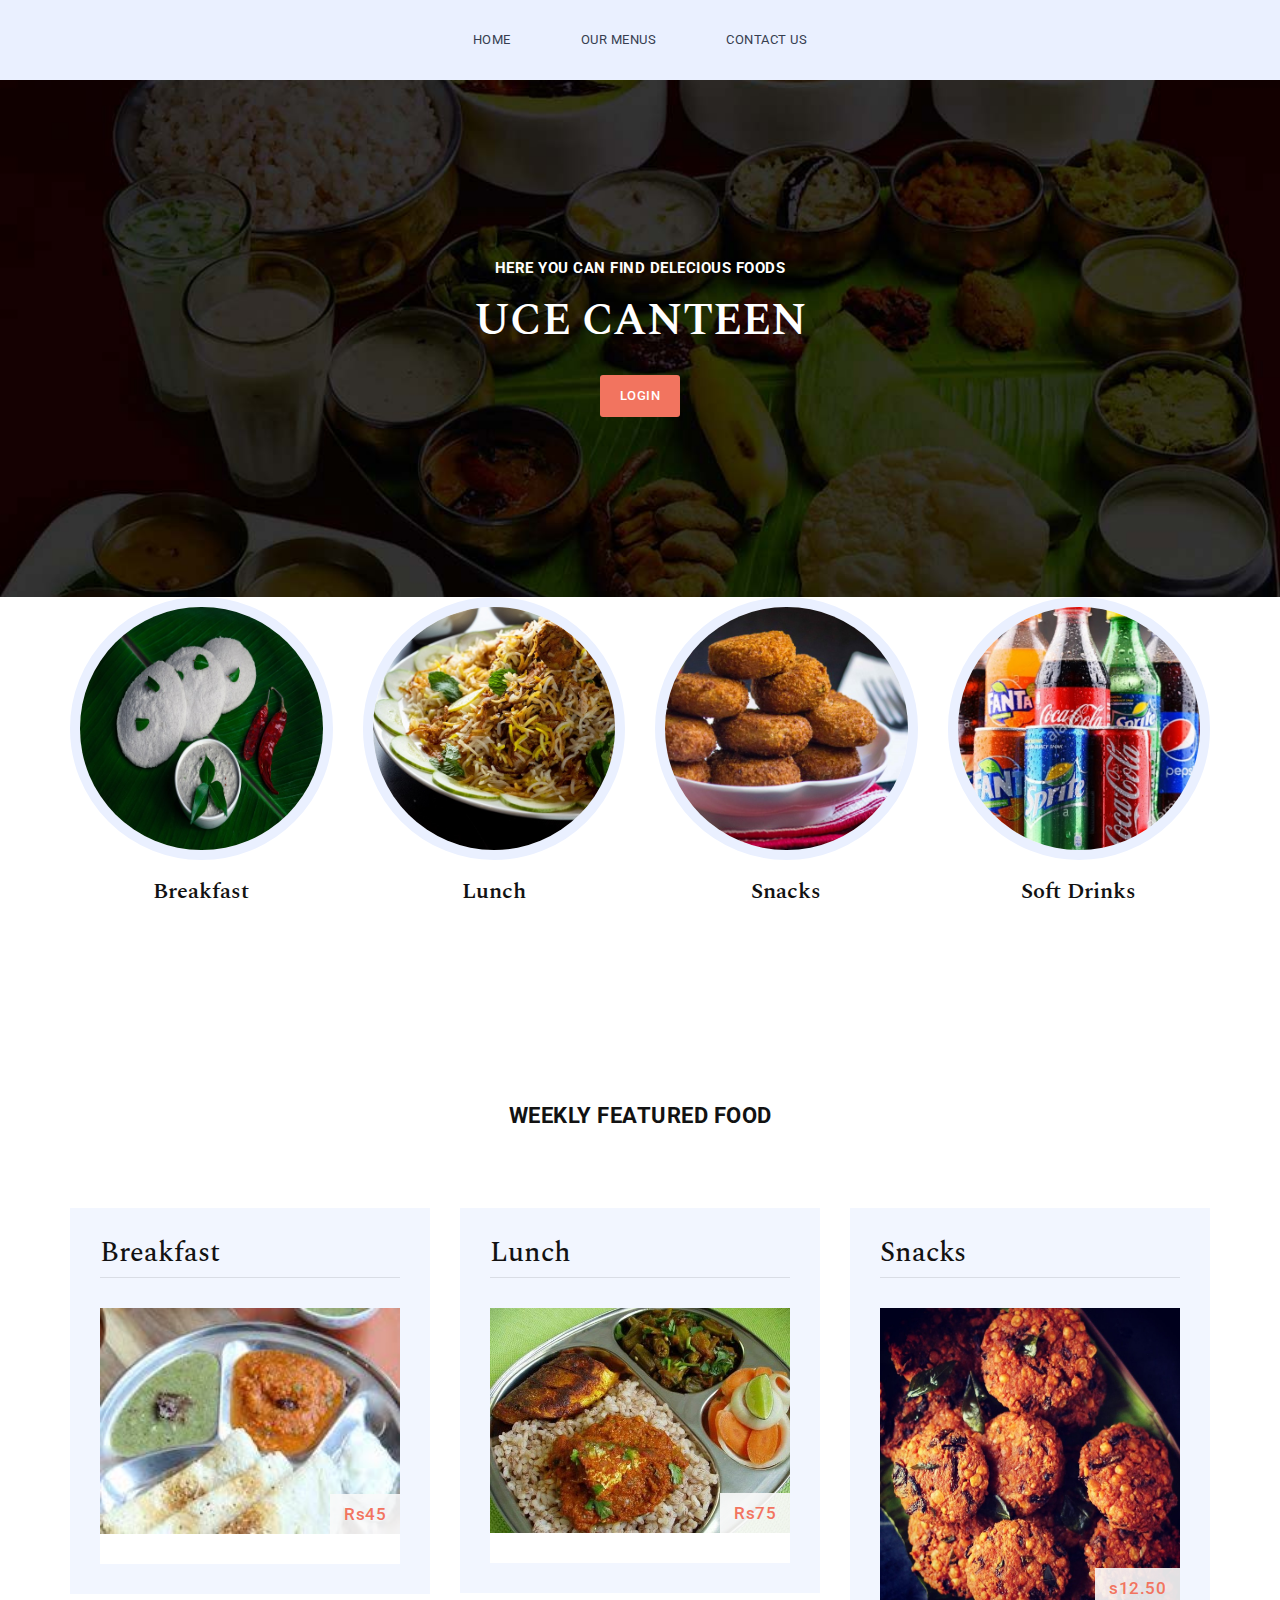
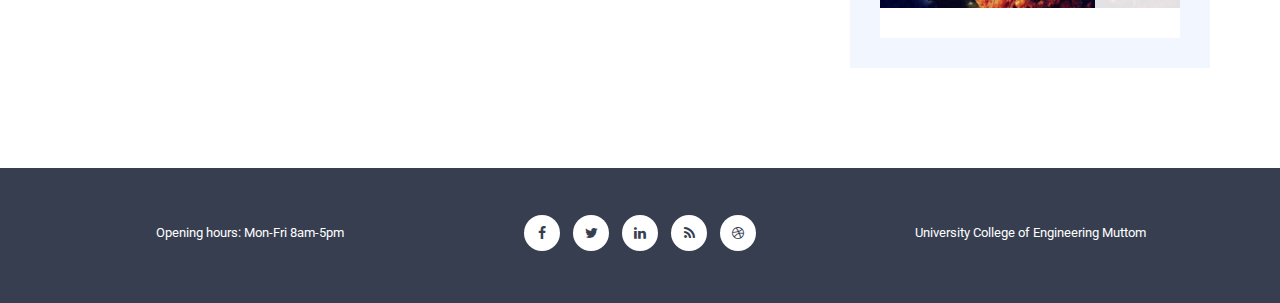
==== index.html @ fa3b7859 "INITIAL COMMIT" ====
<!DOCTYPE html>
<html>
    <head>
        <meta charset="utf-8">
        <meta http-equiv="X-UA-Compatible" content="IE=edge,chrome=1">
<!--
Codeuniq
-->
        <title>UCE Canteen</title>
        <meta name="description" content="">
        <meta name="viewport" content="width=device-width, initial-scale=1">
        <link rel="apple-touch-icon" href="apple-touch-icon.png">

        <link rel="stylesheet" href="css/bootstrap.min.css">
        <link rel="stylesheet" href="css/bootstrap-theme.min.css">
        <link rel="stylesheet" href="css/fontAwesome.css">
        <link rel="stylesheet" href="css/hero-slider.css">
        <link rel="stylesheet" href="css/owl-carousel.css">
        <link rel="stylesheet" href="css/templatemo-style.css">

        <link href="https://fonts.googleapis.com/css?family=Spectral:200,200i,300,300i,400,400i,500,500i,600,600i,700,700i,800,800i" rel="stylesheet">
        <link href="https://fonts.googleapis.com/css?family=Roboto:100,300,400,500,700,900" rel="stylesheet">

        <script src="js/vendor/modernizr-2.8.3-respond-1.4.2.min.js"></script>
    </head>

<body>
    <div class="header">
        <div class="container">
            <!--<a href="#" class="navbar-brand scroll-top">Victory</a>-->
            <nav class="navbar navbar-inverse" role="navigation">
                <div class="navbar-header">
                    <button type="button" id="nav-toggle" class="navbar-toggle" data-toggle="collapse" data-target="#main-nav">
                        <span class="sr-only">Toggle navigation</span>
                        <span class="icon-bar"></span>
                        <span class="icon-bar"></span>
                        <span class="icon-bar"></span>
                    </button>
                </div>
                <!--/.navbar-header-->
                <div id="main-nav" class="collapse navbar-collapse">
                    <ul class="nav navbar-nav">
                        <li><a href="index.html">Home</a></li>
                        <li><a href="menu.html">Our Menus</a></li>
                        <li><a href="contact.html">Contact Us</a></li>
                    </ul>
                </div>
                <!--/.navbar-collapse-->
            </nav>
            <!--/.navbar-->
        </div>
        <!--/.container-->
    </div>
    <!--/.header-->


    <section class="banner">
        <div class="container">
            <div class="row">
                <div class="col-md-6 col-md-offset-3">
                    <h4>Here you can find delecious foods</h4>
                    <h2>UCE Canteen</h2>
                    <div class="primary-button">
                        <a href="user"  >Login</a>
                    </div>
                </div>
            </div>
        </div>
    </section>

    <section class="services">
        <div class="container">
            <div class="row">
                <div class="col-md-3 col-sm-6 col-xs-12">
                    <div class="service-item">
                        <a href="menu.html">
                        <img src="img/breakfast_menu.jpg" alt="Breakfast">
                        <h4>Breakfast</h4>
                        </a>
                    </div>
                </div>
                <div class="col-md-3 col-sm-6 col-xs-12">
                    <div class="service-item">
                        <a href="menu.html">
                        <img src="img/lunch_menu.jpg" alt="Lunch">
                        <h4>Lunch</h4>
                        </a>
                    </div>
                </div>
                <div class="col-md-3 col-sm-6 col-xs-12">
                    <div class="service-item">
                        <a href="menu.html">
                        <img src="img/dinner_menu.jpg" alt="Dinner">
                        <h4>Snacks</h4>
                        </a>
                    </div>
                </div>
                <div class="col-md-3 col-sm-6 col-xs-12">
                    <div class="service-item">
                        <a href="menu.html">
                        <img src="img/cook_dessert.png" alt="Desserts">
                        <h4>Soft Drinks</h4>
                        </a>
                    </div>
                </div>
            </div>
        </div>
    </section>
    <section class="featured-food">
        <div class="container">
            <div class="row">
                <div class="heading">
                    <h2>Weekly Featured Food</h2>
                </div>
            </div>
            <div class="row">
                <div class="col-md-4">
                    <div class="food-item">
                        <h2>Breakfast</h2>
                        <img src="img/breakfast_item.jpg" alt="">
                        <div class="price">Rs45</div>
                        <div class="text-content">
                        </div>
                    </div>
                </div>
                <div class="col-md-4">
                    <div class="food-item">
                        <h2>Lunch</h2>
                        <img src="img/lunch_item.jpg" alt="">
                        <div class="price">Rs75</div>
                        <div class="text-content">
                        </div>
                    </div>
                </div>
                <div class="col-md-4">
                    <div class="food-item">
                        <h2>Snacks</h2>
                        <img src="img/dinner_item.jpg" alt="">
                        <div class="price">s12.50</div>
                        <div class="text-content">
                        </div>
                    </div>
                </div>
            </div>
        </div>
    </section>




    <footer>
        <div class="container">
            <div class="row">
                <div class="col-md-4">
                    <p>Opening hours: Mon-Fri 8am-5pm</p>
                </div>
                <div class="col-md-4">
                 <ul class="social-icons">
                        <li><a rel="nofollow" href="https://fb.com/ucet.official"><i class="fa fa-facebook"></i></a></li>
                        <li><a href="#"><i class="fa fa-twitter"></i></a></li>
                        <li><a href="#"><i class="fa fa-linkedin"></i></a></li>
                        <li><a href="#"><i class="fa fa-rss"></i></a></li>
                        <li><a href="#"><i class="fa fa-dribbble"></i></a></li>
                    </ul>
                </div>
                <div class="col-md-4">
                    <p>University College of Engineering Muttom</p>
                </div>
            </div>
        </div>
    </footer>

    <script src="https://ajax.googleapis.com/ajax/libs/jquery/1.11.2/jquery.min.js"></script>
    <script>window.jQuery || document.write('<script src="js/vendor/jquery-1.11.2.min.js"><\/script>')</script>

    <script src="js/vendor/bootstrap.min.js"></script>

    <script src="js/plugins.js"></script>
    <script src="js/main.js"></script>

    <script type="text/javascript">
    $(document).ready(function() {
        // navigation click actions 
        $('.scroll-link').on('click', function(event){
            event.preventDefault();
            var sectionID = $(this).attr("data-id");
            scrollToID('#' + sectionID, 750);
        });
        // scroll to top action
        $('.scroll-top').on('click', function(event) {
            event.preventDefault();
            $('html, body').animate({scrollTop:0}, 'slow');         
        });
        // mobile nav toggle
        $('#nav-toggle').on('click', function (event) {
            event.preventDefault();
            $('#main-nav').toggleClass("open");
        });
    });
    // scroll function
    function scrollToID(id, speed){
        var offSet = 0;
        var targetOffset = $(id).offset().top - offSet;
        var mainNav = $('#main-nav');
        $('html,body').animate({scrollTop:targetOffset}, speed);
        if (mainNav.hasClass("open")) {
            mainNav.css("height", "1px").removeClass("in").addClass("collapse");
            mainNav.removeClass("open");
        }
    }
    if (typeof console === "undefined") {
        console = {
            log: function() { }
        };
    }
    </script>
</body>
</html>
---- css/hero-slider.css ----
/* -------------------------------- 

Primary style

-------------------------------- */
*, *::after, *::before {
  -webkit-box-sizing: border-box;
  -moz-box-sizing: border-box;
  box-sizing: border-box;
}

html {
  font-size: 62.5%;
}

body {
  font-family: "Open Sans", sans-serif;
  color: #2c343b;
  background-color: #f2f2f2;
}

a {
  color: #d44457;
  text-decoration: none;
}

img {
  max-width: 100%;
}

/* -------------------------------- 

Main Components 

-------------------------------- */
.cd-header {
  position: absolute;
  z-index: 2;
  top: 0;
  left: 0;
  width: 100%;
  height: 50px;
  background-color: #21272c;
  -webkit-font-smoothing: antialiased;
  -moz-osx-font-smoothing: grayscale;
}
@media only screen and (min-width: 768px) {
  .cd-header {
    height: 70px;
    background-color: transparent;
  }
}

#cd-logo {
  float: left;
  margin: 13px 0 0 5%;
}
#cd-logo img {
  display: block;
}
@media only screen and (min-width: 768px) {
  #cd-logo {
    margin: 23px 0 0 5%;
  }
}

.cd-primary-nav {
  /* mobile first - navigation hidden by default, triggered by tap/click on navigation icon */
  float: right;
  margin-right: 5%;
  width: 44px;
  height: 100%;
}
.cd-primary-nav ul {
  position: absolute;
  top: 0;
  left: 0;
  width: 100%;
  -webkit-transform: translateY(-100%);
  -moz-transform: translateY(-100%);
  -ms-transform: translateY(-100%);
  -o-transform: translateY(-100%);
  transform: translateY(-100%);
}
.cd-primary-nav ul.is-visible {
  box-shadow: 0 3px 8px rgba(0, 0, 0, 0.2);
  -webkit-transform: translateY(50px);
  -moz-transform: translateY(50px);
  -ms-transform: translateY(50px);
  -o-transform: translateY(50px);
  transform: translateY(50px);
}
.cd-primary-nav a {
  display: block;
  height: 50px;
  line-height: 50px;
  padding-left: 5%;
  background: #21272c;
  border-top: 1px solid #333c44;
  color: #ffffff;
}
@media only screen and (min-width: 768px) {
  .cd-primary-nav {
    /* reset navigation values */
    width: auto;
    height: auto;
    background: none;
  }
  .cd-primary-nav ul {
    position: static;
    width: auto;
    -webkit-transform: translateY(0);
    -moz-transform: translateY(0);
    -ms-transform: translateY(0);
    -o-transform: translateY(0);
    transform: translateY(0);
    line-height: 70px;
  }
  .cd-primary-nav ul.is-visible {
    -webkit-transform: translateY(0);
    -moz-transform: translateY(0);
    -ms-transform: translateY(0);
    -o-transform: translateY(0);
    transform: translateY(0);
  }
  .cd-primary-nav li {
    display: inline-block;
    margin-left: 1em;
  }
  .cd-primary-nav a {
    display: inline-block;
    height: auto;
    font-weight: 600;
    line-height: normal;
    background: transparent;
    padding: .6em 1em;
    border-top: none;
  }
}

/* -------------------------------- 

Slider

-------------------------------- */
.cd-hero {
  position: relative;
  -webkit-font-smoothing: antialiased;
  -moz-osx-font-smoothing: grayscale;
}

.cd-hero-slider {
  position: relative;
  height: 360px;
  overflow: hidden;
}
.cd-hero-slider li {
  position: absolute;
  top: 0;
  left: 0;
  width: 100%;
  height: 100%;
  -webkit-transform: translateX(100%);
  -moz-transform: translateX(100%);
  -ms-transform: translateX(100%);
  -o-transform: translateX(100%);
  transform: translateX(100%);
}
.cd-hero-slider li.selected {
  /* this is the visible slide */
  position: relative;
  -webkit-transform: translateX(0);
  -moz-transform: translateX(0);
  -ms-transform: translateX(0);
  -o-transform: translateX(0);
  transform: translateX(0);
}
.cd-hero-slider li.move-left {
  /* slide hidden on the left */
  -webkit-transform: translateX(-100%);
  -moz-transform: translateX(-100%);
  -ms-transform: translateX(-100%);
  -o-transform: translateX(-100%);
  transform: translateX(-100%);
}
.cd-hero-slider li.is-moving, .cd-hero-slider li.selected {
  /* the is-moving class is assigned to the slide which is moving outside the viewport */
  -webkit-transition: -webkit-transform 0.5s;
  -moz-transition: -moz-transform 0.5s;
  transition: transform 0.5s;
}
@media only screen and (min-width: 768px) {
  .cd-hero-slider {
    height: 500px;
  }
}
@media only screen and (min-width: 1170px) {
  .cd-hero-slider {
    height: 680px;
  }
}

/* -------------------------------- 

Single slide style

-------------------------------- */
.cd-hero-slider li {
  background-position: center center;
  background-size: cover;
  background-repeat: no-repeat;
}
.cd-hero-slider li:first-of-type {
  background-image: url(../img/slide_01.jpg);
}
.cd-hero-slider li:nth-of-type(2) {
  background-image: url(../img/slide_02.jpg);
}
.cd-hero-slider li:nth-of-type(3) {
  background-image: url(../img/slide_03.jpg);
}
.cd-hero-slider .cd-full-width,
.cd-hero-slider .cd-half-width {
  position: absolute;
  width: 100%;
  height: 100%;
  z-index: 1;
  left: 0;
  top: 0;
  /* this padding is used to align the text */
  padding-top: 150px;
  text-align: center;
  /* Force Hardware Acceleration in WebKit */
  -webkit-backface-visibility: hidden;
  backface-visibility: hidden;
  -webkit-transform: translateZ(0);
  -moz-transform: translateZ(0);
  -ms-transform: translateZ(0);
  -o-transform: translateZ(0);
  transform: translateZ(0);
}
.cd-hero-slider .cd-img-container {
  /* hide image on mobile device */
  display: none;
}
.cd-hero-slider .cd-img-container img {
  position: absolute;
  left: 50%;
  top: 50%;
  bottom: auto;
  right: auto;
  -webkit-transform: translateX(-50%) translateY(-50%);
  -moz-transform: translateX(-50%) translateY(-50%);
  -ms-transform: translateX(-50%) translateY(-50%);
  -o-transform: translateX(-50%) translateY(-50%);
  transform: translateX(-50%) translateY(-50%);
}
.cd-hero-slider .cd-bg-video-wrapper {
  /* hide video on mobile device */
  display: none;
  position: absolute;
  top: 0;
  left: 0;
  width: 100%;
  height: 100%;
  overflow: hidden;
}
.cd-hero-slider .cd-bg-video-wrapper video {
  /* you won't see this element in the html, but it will be injected using js */
  display: block;
  min-height: 100%;
  min-width: 100%;
  max-width: none;
  height: auto;
  width: auto;
  position: absolute;
  left: 50%;
  top: 50%;
  bottom: auto;
  right: auto;
  -webkit-transform: translateX(-50%) translateY(-50%);
  -moz-transform: translateX(-50%) translateY(-50%);
  -ms-transform: translateX(-50%) translateY(-50%);
  -o-transform: translateX(-50%) translateY(-50%);
  transform: translateX(-50%) translateY(-50%);
}
.cd-hero-slider h2, .cd-hero-slider p {
  text-shadow: 0 1px 3px rgba(0, 0, 0, 0.1);
  line-height: 1.2;
  margin: 0 auto 14px;
  color: #ffffff;
  width: 90%;
  max-width: 400px;
}
.cd-hero-slider h2 {
  font-size: 2.4rem;
}
.cd-hero-slider p {
  font-size: 1.4rem;
  line-height: 1.4;
}
.cd-hero-slider .cd-btn {
  display: inline-block;
  padding: 1.2em 1.4em;
  margin-top: .8em;
  background-color: rgba(212, 68, 87, 0.9);
  font-size: 1.3rem;
  font-weight: 700;
  letter-spacing: 1px;
  color: #ffffff;
  text-transform: uppercase;
  box-shadow: 0 3px 6px rgba(0, 0, 0, 0.1);
  -webkit-transition: background-color 0.2s;
  -moz-transition: background-color 0.2s;
  transition: background-color 0.2s;
}
.cd-hero-slider .cd-btn.secondary {
  background-color: rgba(22, 26, 30, 0.8);
}
.cd-hero-slider .cd-btn:nth-of-type(2) {
  margin-left: 1em;
}
.no-touch .cd-hero-slider .cd-btn:hover {
  background-color: #d44457;
}
.no-touch .cd-hero-slider .cd-btn.secondary:hover {
  background-color: #161a1e;
}
@media only screen and (min-width: 768px) {
  .cd-hero-slider .cd-full-width,
  .cd-hero-slider .cd-half-width {
    padding-top: 200px;
  }
  .cd-hero-slider .cd-bg-video-wrapper {
    display: block;
  }
  .cd-hero-slider .cd-half-width {
    width: 45%;
  }
  .cd-hero-slider .cd-half-width:first-of-type {
    left: 5%;
  }
  .cd-hero-slider .cd-half-width:nth-of-type(2) {
    right: 5%;
    left: auto;
  }
  .cd-hero-slider .cd-img-container {
    display: block;
  }
  .cd-hero-slider h2, .cd-hero-slider p {
    max-width: 520px;
  }
  .cd-hero-slider h2 {
    font-size: 2.4em;
    font-weight: 300;
  }
  .cd-hero-slider .cd-btn {
    font-size: 1.4rem;
  }
}
@media only screen and (min-width: 1170px) {
  .cd-hero-slider .cd-full-width,
  .cd-hero-slider .cd-half-width {
    padding-top: 250px;
  }
  .cd-hero-slider h2, .cd-hero-slider p {
    margin-bottom: 20px;
  }
  .cd-hero-slider h2 {
    font-size: 3.2em;
  }
  .cd-hero-slider p {
    font-size: 1.6rem;
  }
}

/* -------------------------------- 

Single slide animation

-------------------------------- */
@media only screen and (min-width: 768px) {
  .cd-hero-slider .cd-half-width {
    opacity: 0;
    -webkit-transform: translateX(40px);
    -moz-transform: translateX(40px);
    -ms-transform: translateX(40px);
    -o-transform: translateX(40px);
    transform: translateX(40px);
  }
  .cd-hero-slider .move-left .cd-half-width {
    -webkit-transform: translateX(-40px);
    -moz-transform: translateX(-40px);
    -ms-transform: translateX(-40px);
    -o-transform: translateX(-40px);
    transform: translateX(-40px);
  }
  .cd-hero-slider .selected .cd-half-width {
    /* this is the visible slide */
    opacity: 1;
    -webkit-transform: translateX(0);
    -moz-transform: translateX(0);
    -ms-transform: translateX(0);
    -o-transform: translateX(0);
    transform: translateX(0);
  }
  .cd-hero-slider .is-moving .cd-half-width {
    /* this is the slide moving outside the viewport 
    wait for the end of the transition on the <li> parent before set opacity to 0 and translate to 40px/-40px */
    -webkit-transition: opacity 0s 0.5s, -webkit-transform 0s 0.5s;
    -moz-transition: opacity 0s 0.5s, -moz-transform 0s 0.5s;
    transition: opacity 0s 0.5s, transform 0s 0.5s;
  }
  .cd-hero-slider li.selected.from-left .cd-half-width:nth-of-type(2),
  .cd-hero-slider li.selected.from-right .cd-half-width:first-of-type {
    /* this is the selected slide - different animation if it's entering from left or right */
    -webkit-transition: opacity 0.4s 0.2s, -webkit-transform 0.5s 0.2s;
    -moz-transition: opacity 0.4s 0.2s, -moz-transform 0.5s 0.2s;
    transition: opacity 0.4s 0.2s, transform 0.5s 0.2s;
  }
  .cd-hero-slider li.selected.from-left .cd-half-width:first-of-type,
  .cd-hero-slider li.selected.from-right .cd-half-width:nth-of-type(2) {
    /* this is the selected slide - different animation if it's entering from left or right */
    -webkit-transition: opacity 0.4s 0.4s, -webkit-transform 0.5s 0.4s;
    -moz-transition: opacity 0.4s 0.4s, -moz-transform 0.5s 0.4s;
    transition: opacity 0.4s 0.4s, transform 0.5s 0.4s;
  }
  .cd-hero-slider .cd-full-width h2,
  .cd-hero-slider .cd-full-width p,
  .cd-hero-slider .cd-full-width .cd-btn {
    opacity: 0;
    -webkit-transform: translateX(100px);
    -moz-transform: translateX(100px);
    -ms-transform: translateX(100px);
    -o-transform: translateX(100px);
    transform: translateX(100px);
  }
  .cd-hero-slider .move-left .cd-full-width h2,
  .cd-hero-slider .move-left .cd-full-width p,
  .cd-hero-slider .move-left .cd-full-width .cd-btn {
    opacity: 0;
    -webkit-transform: translateX(-100px);
    -moz-transform: translateX(-100px);
    -ms-transform: translateX(-100px);
    -o-transform: translateX(-100px);
    transform: translateX(-100px);
  }
  .cd-hero-slider .selected .cd-full-width h2,
  .cd-hero-slider .selected .cd-full-width p,
  .cd-hero-slider .selected .cd-full-width .cd-btn {
    /* this is the visible slide */
    opacity: 1;
    -webkit-transform: translateX(0);
    -moz-transform: translateX(0);
    -ms-transform: translateX(0);
    -o-transform: translateX(0);
    transform: translateX(0);
  }
  .cd-hero-slider li.is-moving .cd-full-width h2,
  .cd-hero-slider li.is-moving .cd-full-width p,
  .cd-hero-slider li.is-moving .cd-full-width .cd-btn {
    /* this is the slide moving outside the viewport 
    wait for the end of the transition on the li parent before set opacity to 0 and translate to 100px/-100px */
    -webkit-transition: opacity 0s 0.5s, -webkit-transform 0s 0.5s;
    -moz-transition: opacity 0s 0.5s, -moz-transform 0s 0.5s;
    transition: opacity 0s 0.5s, transform 0s 0.5s;
  }
  .cd-hero-slider li.selected h2 {
    -webkit-transition: opacity 0.4s 0.2s, -webkit-transform 0.5s 0.2s;
    -moz-transition: opacity 0.4s 0.2s, -moz-transform 0.5s 0.2s;
    transition: opacity 0.4s 0.2s, transform 0.5s 0.2s;
  }
  .cd-hero-slider li.selected p {
    -webkit-transition: opacity 0.4s 0.3s, -webkit-transform 0.5s 0.3s;
    -moz-transition: opacity 0.4s 0.3s, -moz-transform 0.5s 0.3s;
    transition: opacity 0.4s 0.3s, transform 0.5s 0.3s;
  }
  .cd-hero-slider li.selected .cd-btn {
    -webkit-transition: opacity 0.4s 0.4s, -webkit-transform 0.5s 0.4s, background-color 0.2s 0s;
    -moz-transition: opacity 0.4s 0.4s, -moz-transform 0.5s 0.4s, background-color 0.2s 0s;
    transition: opacity 0.4s 0.4s, transform 0.5s 0.4s, background-color 0.2s 0s;
  }
}
/* -------------------------------- 

Slider navigation

-------------------------------- */
.cd-slider-nav {
  display: none;
  position: absolute;
  width: 100%;
  bottom: 0;
  z-index: 2;
  text-align: center;
  height: 55px;
  background-color: rgba(0, 1, 1, 0.5);
}
.cd-slider-nav nav, .cd-slider-nav ul, .cd-slider-nav li, .cd-slider-nav a {
  height: 100%;
}
.cd-slider-nav nav {
  display: inline-block;
  position: relative;
}
.cd-slider-nav .cd-marker {
  position: absolute;
  bottom: 0;
  left: 0;
  width: 60px;
  height: 100%;
  color: #d44457;
  background-color: #ffffff;
  box-shadow: inset 0 2px 0 currentColor;
  -webkit-transition: -webkit-transform 0.2s, box-shadow 0.2s;
  -moz-transition: -moz-transform 0.2s, box-shadow 0.2s;
  transition: transform 0.2s, box-shadow 0.2s;
}
.cd-slider-nav .cd-marker.item-2 {
  -webkit-transform: translateX(100%);
  -moz-transform: translateX(100%);
  -ms-transform: translateX(100%);
  -o-transform: translateX(100%);
  transform: translateX(100%);
}
.cd-slider-nav .cd-marker.item-3 {
  -webkit-transform: translateX(200%);
  -moz-transform: translateX(200%);
  -ms-transform: translateX(200%);
  -o-transform: translateX(200%);
  transform: translateX(200%);
}
.cd-slider-nav .cd-marker.item-4 {
  -webkit-transform: translateX(300%);
  -moz-transform: translateX(300%);
  -ms-transform: translateX(300%);
  -o-transform: translateX(300%);
  transform: translateX(300%);
}
.cd-slider-nav .cd-marker.item-5 {
  -webkit-transform: translateX(400%);
  -moz-transform: translateX(400%);
  -ms-transform: translateX(400%);
  -o-transform: translateX(400%);
  transform: translateX(400%);
}
.cd-slider-nav ul::after {
  clear: both;
  content: "";
  display: table;
}
.cd-slider-nav li {
  display: inline-block;
  width: 60px;
  float: left;
}
.cd-slider-nav li.selected a {
  color: #2c343b;
}
.no-touch .cd-slider-nav li.selected a:hover {
  background-color: transparent;
}
.cd-slider-nav a {
  display: block;
  position: relative;
  padding-top: 35px;
  font-size: 1rem;
  font-weight: 700;
  color: #a8b4be;
  -webkit-transition: background-color 0.2s;
  -moz-transition: background-color 0.2s;
  transition: background-color 0.2s;
}
.cd-slider-nav a::before {
  content: '';
  position: absolute;
  width: 24px;
  height: 24px;
  top: 8px;
  left: 50%;
  right: auto;
  -webkit-transform: translateX(-50%);
  -moz-transform: translateX(-50%);
  -ms-transform: translateX(-50%);
  -o-transform: translateX(-50%);
  transform: translateX(-50%);
}
.no-touch .cd-slider-nav a:hover {
  background-color: rgba(0, 1, 1, 0.5);
}
.cd-slider-nav li:first-of-type a::before {
  background-position: 0 0;
}
.cd-slider-nav li.selected:first-of-type a::before {
  background-position: 0 -24px;
}
.cd-slider-nav li:nth-of-type(2) a::before {
  background-position: -24px 0;
}
.cd-slider-nav li.selected:nth-of-type(2) a::before {
  background-position: -24px -24px;
}
.cd-slider-nav li:nth-of-type(3) a::before {
  background-position: -48px 0;
}
.cd-slider-nav li.selected:nth-of-type(3) a::before {
  background-position: -48px -24px;
}
.cd-slider-nav li:nth-of-type(4) a::before {
  background-position: -72px 0;
}
.cd-slider-nav li.selected:nth-of-type(4) a::before {
  background-position: -72px -24px;
}
.cd-slider-nav li:nth-of-type(5) a::before {
  background-position: -96px 0;
}
.cd-slider-nav li.selected:nth-of-type(5) a::before {
  background-position: -96px -24px;
}
@media only screen and (min-width: 768px) {
  .cd-slider-nav {
    height: 80px;
  }
  .cd-slider-nav .cd-marker,
  .cd-slider-nav li {
    width: 95px;
  }
  .cd-slider-nav a {
    padding-top: 48px;
    font-size: 1.1rem;
    text-transform: uppercase;
  }
  .cd-slider-nav a::before {
    top: 18px;
  }
}

/* -------------------------------- 

Main content

-------------------------------- */
.cd-main-content {
  width: 90%;
  max-width: 768px;
  margin: 0 auto;
  padding: 2em 0;
}
.cd-main-content p {
  font-size: 1.4rem;
  line-height: 1.8;
  color: #999999;
  margin: 2em 0;
}
@media only screen and (min-width: 1170px) {
  .cd-main-content {
    padding: 3em 0;
  }
  .cd-main-content p {
    font-size: 1.6rem;
  }
}

/* -------------------------------- 

Javascript disabled

-------------------------------- */
.no-js .cd-hero-slider li {
  display: none;
}
.no-js .cd-hero-slider li.selected {
  display: block;
}

.no-js .cd-slider-nav {
  display: none;
}
---- css/owl-carousel.css ----
/* 
 *  Core Owl Carousel CSS File
 *  v1.3.3
 */

/* clearfix */
.owl-carousel .owl-wrapper:after {
  content: ".";
  display: block;
  clear: both;
  visibility: hidden;
  line-height: 0;
  height: 0;
}
/* display none until init */
.owl-carousel{
  display: none;
  position: relative;
  width: 100%;
  -ms-touch-action: pan-y;
}
.owl-carousel .owl-wrapper{
  display: none;
  position: relative;
  -webkit-transform: translate3d(0px, 0px, 0px);
}
.owl-carousel .owl-wrapper-outer{
  overflow: hidden;
  position: relative;
  width: 100%;
}
.owl-carousel .owl-wrapper-outer.autoHeight{
  -webkit-transition: height 500ms ease-in-out;
  -moz-transition: height 500ms ease-in-out;
  -ms-transition: height 500ms ease-in-out;
  -o-transition: height 500ms ease-in-out;
  transition: height 500ms ease-in-out;
}
  
.owl-carousel .owl-item{
  float: left;
}

.owl-controls {
  @media (max-width: @screen-sm-max) {
    top: -120px;
  }
  top: -200px;
  width: 100%;
  text-align: center;
  display: inline-block;
}

.owl-controls a {
  color: #336699;
}

.owl-controls a:hover {
  color: #336699;
}

.owl-controls .bg-prev {
  position: absolute;
  z-index: 1;
  width: 50px;
  height: 50px;
  z-index:10; 
  background:#fff; 
  border: 1px solid #336699;
  -webkit-transform: rotate(45deg);
  -moz-transform: rotate(45deg);
  -ms-transform: rotate(45deg);
  -o-transform: rotate(45deg);
  transform: rotate(45deg);
}

.owl-controls .bg-prev:before{
  content:""; 
  display:block; 
  position:absolute; 
  z-index:-1; 
  top:3px; 
  left:3px; 
  right:3px; 
  bottom:3px; 
  border:2px solid #336699
}

.owl-controls .prev {
  left: 15px;
  z-index: 11;
  position: absolute; 
  width: 50px;
  height: 50px;
  line-height: 32px;
}

.owl-controls .prev.active {
  background-image: none;
  outline: 0;
  -webkit-box-shadow: none;
          box-shadow: none;
}

.owl-controls .prev:active {
  background-image: none;
  outline: 0;
  -webkit-box-shadow: none;
          box-shadow: none;
}

.owl-controls .bg-next {
  position: absolute;
  float: right;
  z-index: 1;
  width: 50px;
  height: 50px;
  position:relative; 
  z-index:10; 
  background:#fff; 
  border: 1px solid #336699;
  -webkit-transform: rotate(45deg);
  -moz-transform: rotate(45deg);
  -ms-transform: rotate(45deg);
  -o-transform: rotate(45deg);
  transform: rotate(45deg);
}

.owl-controls .bg-next:before{
  content:""; 
  display:block; 
  position:absolute; 
  z-index:-1; 
  top:3px; 
  left:3px; 
  right:3px; 
  bottom:3px; 
  border:2px solid #336699
}

.owl-controls .next {
  right: 15px;
  z-index: 11;
  position: absolute; 
  width: 50px;
  height: 50px;
  line-height: 32px;
}

.owl-controls .next.active {
  background-image: none;
  outline: 0;
  -webkit-box-shadow: none;
          box-shadow: none;
}

.owl-controls .next:active {
  background-image: none;
  outline: 0;
  -webkit-box-shadow: none;
          box-shadow: none;
}


.owl-theme .owl-controls .owl-page{
  cursor: pointer;
  display: inline-block;
  zoom: 1;
  *display: inline;/*IE7 life-saver */
}
.owl-theme .owl-controls .owl-page a{
  display: block;
  width: 12px;
  height: 12px;
  margin: 0px 5px;
  filter: Alpha(Opacity=50);/*IE7 fix*/
  opacity: 0.5;
  -webkit-border-radius: 20px;
  -moz-border-radius: 20px;
  border-radius: 20px;
  background: transparent;
  border: 2px solid #888;
}

.owl-theme .owl-controls .owl-page.active span,
.owl-theme .owl-controls.clickable .owl-page:hover span{
  filter: Alpha(Opacity=100);/*IE7 fix*/
  opacity: 1;
  display: inline-block;
}
.owl-controls {
  -webkit-user-select: none;
  -khtml-user-select: none;
  -moz-user-select: none;
  -ms-user-select: none;
  user-select: none;
  -webkit-tap-highlight-color: rgba(0, 0, 0, 0);
}

/* fix */
.owl-carousel  .owl-wrapper,
.owl-carousel  .owl-item{
  -webkit-backface-visibility: hidden;
  -moz-backface-visibility:    hidden;
  -ms-backface-visibility:     hidden;
  -webkit-transform: translate3d(0,0,0);
  -moz-transform: translate3d(0,0,0);
  -ms-transform: translate3d(0,0,0);
}
---- css/templatemo-style.css ----
/*

Victory HTML CSS Template

https://templatemo.com/tm-507-victory

*/

* {
    margin: 0;
    padding: 0;
    font-family: 'Roboto', arial, sans-serif;
}

body {
	overflow-x: hidden;
	background-color: #fff;
}

ul {
	list-style: none;
	margin: 0px;
}

p {
	color: #9a9a9a;
	font-size: 13px;
	line-height: 24px;
}

.primary-button a {
	display: inline-block;
	background-color: #f2745f;
	color: #fff;
	font-size: 13px;
	text-transform: uppercase;
	font-weight: 500;
	padding: 12px 20px;
	border-radius: 3px;
	text-decoration: none;
	letter-spacing: 0.5px;
}

.primary-white-button a {
	display: inline-block;
	background-color: #fff;
	color: #f2745f;
	font-size: 13px;
	text-transform: uppercase;
	font-weight: 500;
	padding: 12px 20px;
	border-radius: 3px;
	text-decoration: none;
	letter-spacing: 0.5px;
}

.border-button a {
	display: inline-block;
	background-color: transparent;
	color: #fff;
	font-size: 13px;
	text-transform: uppercase;
	font-weight: 500;
	padding: 12px 20px;
	border-radius: 3px;
	text-decoration: none;
	letter-spacing: 0.5px;
	border: 1px solid #fff;
}


.header {
    width: 100%;
    padding: 0;
    z-index: 10000;
    transition: all 0.2s ease-in-out;
    background-color: #eaf0ff;  
    text-align: center;
}

.navbar-inverse .navbar-brand, .navbar-inverse .navbar-nav>li>a {
    text-shadow: none;
}

.navbar-brand {
	font-family: 'Spectral', serif;
	font-size: 44px;
	color: #121212;
	font-style: italic;
	text-align: center;
	width: 100%;
	border-bottom: 1px solid #d8deed;
	position: relative;
	padding: 40px 0px;
	height: auto!important;
}

#main-nav {
	padding: 15px 0px;
	float: right;
    position:relative;
    left:-50%;
    text-align: left;
}

.nav {
	list-style:none;
    position:relative;
    left:50%;
}

.navbar-nav li {
	margin: 0px 20px;
}

.navbar-nav li a {
	font-family: 'Roboto', sans-serif;
	font-size: 13px;
	text-transform: uppercase;
	color: #363e50!important;
	letter-spacing: 0.5px;
}

.header.active {
    background-color: #eaf0ff;
}
.navbar-inverse {
	background-image: none;
	background-color: transparent;
}
.header .navbar {
    margin: 0;
    border: none;
}
.navbar-inverse .navbar-toggle {
	margin-top: 22px;
    border-color: #f2745f;
    background-color: #f2745f;
}
.navbar-inverse .navbar-toggle:hover, .navbar-inverse .navbar-toggle:focus {
	background-color: #f2745f;
}
bootstrap.min.css:5
.navbar-toggle {
    position: relative;
    float: right;
    padding: 9px 10px;
    margin-top: 15px!important;
    margin-right: 15px;
    margin-bottom: 8px;
    background-color: transparent;
    background-image: none;
    border: 1px solid transparent;
    border-radius: 4px;
}


.banner {
	padding: 180px 0px;
	background-image: url(../img/banner-bg.jpg);
	background-repeat: no-repeat;
	background-size: cover;
	background-position: center center;
	text-align: center;
}

.banner h4 {
	margin-top: 0px;
	font-family: 'Roboto', sans-serif;
	font-weight: 700;
	font-size: 15px;
	color: #fff;
	text-transform: uppercase;
	letter-spacing: 0.5px;
}

.banner h2 {
	font-family: 'Spectral', serif;
	font-size: 44px;
	font-weight: 600;
	color: #fff;
	text-transform: uppercase;
}

.banner p {
	color: #fff;
	font-size: 14px;
}

.banner .primary-button {
	margin-top: 30px;
}

section.cook-delecious {
	padding: 100px 0px;
}

.cook-delecious .first-image {
	margin-right: -30px;
	margin-top: 18%;
}

.cook-delecious .first-image img {
	width: 100%;
	overflow: hidden;
}

.cook-delecious .second-image {
	margin-left: -30px;
	margin-top: 18%;
}

.cook-delecious .second-image img {
	width: 100%;
	overflow: hidden;
}

.cook-delecious .cook-content {
	background-color: #f2745f;
	text-align: center;
	padding: 30px;
}

.cook-delecious .cook-content h4 {
	margin-top: 0px;
	margin-bottom: 20px;
	font-size: 22px;
	font-weight: 700;
	letter-spacing: 0.5px;
	text-transform: uppercase;
	color: #fff;
}

.cook-content .contact-content {
	background-color: #f3826f;
	padding: 20px 30px;
}

.cook-content .contact-content span {
	font-size: 11px;
	text-transform: uppercase;
	color: #fff;
	letter-spacing: 1px;
	border: none;
	width: auto;
	height: auto;
	margin-top: 0px;
	margin-bottom: 0px;
}

.cook-content .contact-content h6 {
	font-size: 20px;
	text-transform: uppercase;
	font-weight: 700;
	color: #fff;
	letter-spacing: 0.5px;
}

.cook-content span {
	margin-top: 15px;
	margin-bottom: 15px;
	font-size: 11px;
	text-transform: uppercase;
	color: #fff;
	letter-spacing: 1px;
	border: 1px solid #da6856;
	width: 25px;
	height: 25px;
	display: inline-block;
	line-height: 25px;
	border-radius: 50%;
}




section.services {
	padding-bottom: 100px;
}

.services .service-item  a {
	text-decoration: none;
}

.services .service-item {
	text-align: center;
}

.services .service-item img {
	max-width: 100%;
	overflow: hidden;
	border: 10px solid #eaf0ff;
	border-radius: 50%;
}

.services .service-item h4 {
	margin-top: 20px;
	font-size: 22px;
	color: #121212;
	font-family: 'Spectral', serif;
	font-weight: 600;
	margin-bottom: 0px;
}


section#book-table {
	padding: 80px 0px;
	background-image: url(../img/book-bg.jpg);
	background-repeat: no-repeat;
	background-size: cover;
	background-position: center center;
	text-align: center;
}

#book-table .heading h2 {
	margin-top: 0px;
	margin-bottom: 70px;
	font-size: 22px;
	font-weight: 700;
	letter-spacing: 0.5px;
	text-transform: uppercase;
	color: #fff;
}

section#book-table .left-image img {
	width: 100%;
	overflow: hidden;
}

.right-info {
	height: 282px;
	background-color: #fff;
	margin-left: -30px;
	padding: 30px;
}

.right-info h4 {
	margin-top: 0px;
	font-family: 'Spectral', serif;
	font-size: 28px;
}

.right-info select {
	border-right: none;
	border-left: none;
	border-top: none;
	width: 100%;
	outline: none;
	border-bottom: 1px solid #eee;	
	font-size: 14px;
	color: #9a9a9a;
	padding-left: 10px;
	height: 40px;
}

.right-info input {
	margin-top: 30px;
	margin-bottom: 30px;
	box-shadow: none;
	outline: none;
	border-right: none;
	border-left: none;
	border-top: none;
	border-bottom: 1px solid #eee;
	font-size: 14px;
	color: #9a9a9a;
}

.right-info button {
	width: 100%;
	display: inline-block;
	background-color: #f2745f;
	color: #fff!important;
	font-size: 13px;
	text-transform: uppercase;
	font-weight: 500;
	padding: 12px 20px;
	border-radius: 3px;
	text-decoration: none;
	letter-spacing: 0.5px;
}



section.get-app {
	background-color: #f2745f;
	text-align: center;
	padding: 60px 0px;
}

.get-app .heading h2 {
	margin-top: 0px;
	margin-bottom: 30px;
	font-size: 22px;
	font-weight: 700;
	letter-spacing: 0.5px;
	text-transform: uppercase;
	color: #fff;
}




section.featured-food {
	padding: 100px 0px;
}

.featured-food .heading h2 {
	text-align: center;
	margin-top: 0px;
	margin-bottom: 80px;
	font-size: 22px;
	font-weight: 700;
	letter-spacing: 0.5px;
	text-transform: uppercase;
	color: #121212;
}

.featured-food .food-item {
	background-color: #f2f6ff;
	padding: 30px;
}

.food-item h2 {
	margin-top: 0px;
	margin-bottom: 30px;
	padding-bottom: 8px;
	font-family: 'Spectral', serif;
	font-size: 28px;
	width: 100%;
	border-bottom: 1px solid #d9dde5;
	color: #121212;
}

.food-item img {
	width: 100%;
	overflow: hidden;
	position: relative;
}

.food-item .price {
	font-size: 17px;
	color: #f2745f;
	font-weight: 500;
	letter-spacing: 0.5px;
	padding: 8px 14px;
	position: absolute;
	right: 45px;
	margin-top: -40px;
	background-color: rgba(250, 250, 250, 0.9);
}

.food-item .text-content {
	background-color: #fff;
	padding: 20px 20px 10px 20px;
}

.food-item h4 {
	margin-top: 0px;
	font-family: 'Spectral', serif;
	font-size: 18px;
	color: #121212;
}



section.our-blog {
	background-color: #f2f6ff;
	padding: 100px 0px 70px 0px;
}

.our-blog .heading h2 {
	text-align: center;
	margin-top: 0px;
	margin-bottom: 80px;
	font-size: 22px;
	font-weight: 700;
	letter-spacing: 0.5px;
	text-transform: uppercase;
	color: #121212;
}

.blog-post img {
	width: 50%;
	overflow: hidden;
}

.blog-post {
	margin-bottom: 30px;
	display: inline-block;
}

.blog-post .right-content {
	background-color: #fff;
	width: 50%;
	float: right;
	padding: 20px;
}

.blog-post .right-content h4 {
	margin-top: 0px;
	margin-bottom: 0px;
	padding-bottom: 8px;
	font-family: 'Spectral', serif;
	font-size: 21px;
	color: #121212;
}

.blog-post .right-content span {
	font-size: 13px;
	color: #7a7a7a;
	display: inline-block;
	margin-bottom: 18px;
}

.blog-post .right-content .text-button a {
	font-size: 13px;
	font-weight: 500;
	color: #f2745f;
	text-decoration: none;
	text-transform: uppercase;
	margin-top: 12px;
	display: inline-block;
}

.blog-post .date {
	font-size: 17px;
	color: #f2745f;
	font-weight: 500;
	letter-spacing: 0.5px;
	padding: 8px 14px;
	position: absolute;
	left: 15px;
	top: 0px;
	background-color: rgba(250, 250, 250, 0.9);
}




section.sign-up {
	padding: 80px 0px;
	background-image: url(../img/signup-bg.jpg);
	background-repeat: no-repeat;
	background-size: cover;
	background-position: center center;
	text-align: center;
}


.sign-up .heading h2 {
	text-align: center;
	margin-top: 0px;
	margin-bottom: 40px;
	font-size: 22px;
	font-weight: 700;
	letter-spacing: 0.5px;
	text-transform: uppercase;
	color: #fff;
}

.sign-up button {
	margin-left: -30px;
	display: inline-block;
	background-color: transparent;
	color: #fff!important;
	font-size: 13px;
	text-transform: uppercase;
	font-weight: 500;
	padding: 12px 20px;
	border-radius: 3px;
	text-decoration: none;
	letter-spacing: 0.5px;
	border: 1px solid #fff;
}

.sign-up input {
	margin-right: -30px;
	height: 44px;
	border: 3px;
	background-color: rgba(250, 250, 250, 0.9);
	color: #5a5a5a!important;
	box-shadow: none!important;
	outline: none!important;
}



footer {
	background-color: #363e50;
	line-height: 130px;
	text-align: center;
}

footer p {
	line-height: 120px;
	color: #fff;
	margin-top: 5px;
}

footer p em {
	font-style: normal;
	color: #f2745f;
	font-weight: 500;
}

footer ul {
	list-style: none;
	padding: 0;
	margin: 0;
}

footer ul li {
	display: inline-block;
	margin: 0px 5px;
}

footer ul li i {
	width: 36px;
	height: 36px;
	display: inline-block;
	text-align: center;
	line-height: 36px!important;
	background-color: #fff;
	border-radius: 50%;
	color: #363e50;
	transition: all 0.5s;
}

footer ul li i:hover {
	background-color: #f2745f;	
}




section.page-heading {
	padding: 80px 0px;
	background-image: url(../img/heading-bg.jpg);
	background-repeat: no-repeat;
	background-size: cover;
	background-position: center center;
	text-align: center; 
}

.page-heading h1 {
	margin-top: 0px;
	margin-bottom: 20px;
	font-family: 'Spectral', serif;
	font-size: 48px;
	font-weight: 700;
	text-transform: uppercase;
	color: #fff;
}

.page-heading p {
	color: #fff;
	font-size: 14px;
	padding: 0px 25%;
	margin-bottom: 0px;
}




section.breakfast-menu {
	margin-top: 100px;
}

section.breakfast-menu .price {
	right: 15px;
}

.breakfast-menu-content {
	background-color: #f2f6ff;
	padding: 30px 0px 30px 30px;
}

.breakfast-menu-content .left-image img {
	width: 100%;
	overflow: hidden;
}

.breakfast-menu-content .left-image {
	margin: -30px 0px -30px -30px;
}

.breakfast-menu-content #owl-breakfast {
	margin-left: -15px;
}

.breakfast-menu-content h2 {
	margin-top: 0px;
	margin-bottom: 30px;
	padding-bottom: 8px;
	font-family: 'Spectral', serif;
	font-size: 28px;
	width: 94.5%;
	border-bottom: 1px solid #d9dde5;
	color: #121212;
}



section.lunch-menu {
	margin-top: 100px;
}

section.lunch-menu .price {
	right: 15px;
}

.lunch-menu-content {
	background-color: #f2f6ff;
	padding: 30px 0px 30px 30px;
}

.lunch-menu-content .left-image img {
	width: 100%;
	overflow: hidden;
}

.lunch-menu-content .left-image {
	margin: -30px 0px -30px -30px;
}

.lunch-menu-content #owl-lunch {
	margin-left: -15px;
}

.lunch-menu-content h2 {
	margin-top: 0px;
	margin-bottom: 30px;
	padding-bottom: 8px;
	font-family: 'Spectral', serif;
	font-size: 28px;
	width: 94.5%;
	border-bottom: 1px solid #d9dde5;
	color: #121212;
}



section.dinner-menu {
	margin-top: 100px;
	margin-bottom: 100px;
}

section.dinner-menu .price {
	right: 15px;
}

.dinner-menu-content {
	background-color: #f2f6ff;
	padding: 30px 0px 30px 30px;
}

.dinner-menu-content .left-image img {
	width: 100%;
	overflow: hidden;
}

.dinner-menu-content .left-image {
	margin: -30px 0px -30px -30px;
}

.dinner-menu-content #owl-dinner {
	margin-left: -15px;
}

.dinner-menu-content h2 {
	margin-top: 0px;
	margin-bottom: 30px;
	padding-bottom: 8px;
	font-family: 'Spectral', serif;
	font-size: 28px;
	width: 94.5%;
	border-bottom: 1px solid #d9dde5;
	color: #121212;
}



.owl-pagination {
  margin-top: 39px;
  opacity: 1;
  display: inline-block;
}

.owl-page span {
  display: block;
  width: 8px;
  height: 8px;
  margin: 0px 5px;
  filter: alpha(opacity=50);
  opacity: 0.5;
  -webkit-border-radius: 20px;
  -moz-border-radius: 20px;
  border-radius: 20px;
  background: #f2745f;
}




section.blog-page {
	margin-top: 100px;
}

section.blog-page .page-number {
	padding: 0;
	margin-top: 30px;
	margin-bottom: 100px;
	list-style: none;
	text-align: center;
	width: 100%;
}

section.blog-page .page-number li {
	display: inline-block;
	margin: 0 3px;
}

section.blog-page .page-number li.active a {
	background-color: #f2745f;
	color: #fff;
}

section.blog-page .page-number li a {
	transition: all 0.5s;
	width: 40px;
	height: 40px;
	line-height: 40px;
	display: inline-block;
	text-align: center;
	background-color: #f2f6ff;
	font-size: 15px;
	color: #343434;
	font-weight: 700;
	text-decoration: none;
}

section.blog-page .page-number li a:hover {
	background-color: #f2745f;
	color: #fff;
}

.blog-item img {
	width: 100%;
	overflow: hidden;
}

.blog-item {
	margin-bottom: 30px;
}

.blog-item .down-content {
	background-color: #f2f6ff;
	padding: 20px 30px;
}

.blog-item .down-content h4 {
	margin-top: 0px;
	margin-bottom: 0px;
	padding-bottom: 8px;
	font-family: 'Spectral', serif;
	font-size: 21px;
	color: #121212;
}

.blog-item .down-content span {
	font-size: 13px;
	color: #7a7a7a;
	display: inline-block;
	margin-bottom: 18px;
}

.blog-item .down-content .text-button a {
	font-size: 13px;
	font-weight: 500;
	color: #f2745f;
	text-decoration: none;
	text-transform: uppercase;
	margin-top: 12px;
	display: inline-block;
}

.blog-item .date {
	font-size: 17px;
	color: #f2745f;
	font-weight: 500;
	letter-spacing: 0.5px;
	padding: 8px 14px;
	position: absolute;
	left: 15px;
	top: 0px;
	background-color: rgba(250, 250, 250, 0.9);
}


section.contact-us {
	margin-top: 100px;
	margin-bottom: 60px;
}

.contact-us .section-heading h2 {
	text-align: left;
	margin-top: 0px;
	margin-bottom: 60px;
	font-size: 22px;
	font-weight: 700;
	letter-spacing: 0.5px;
	text-transform: uppercase;
	color: #121212;
}

.contact-us p {
	margin-top: -5px;
}

.contact-us em {
	font-style: normal;
	font-weight: 500;
	font-size: 15px;
	color: #aaa;
}

.contact-us input {
  border-radius: 3px;
  padding-left: 15px;
  font-size: 13px;
  color: #4a4a4a;
  background-color: #f4f4f4;
  outline: none!important;
  border: none;
  box-shadow: none;
  line-height: 44px;
  height: 44px;
  width: 100%;
  margin-bottom: 30px;
}

.contact-us textarea {
  border-radius: 3px;
  padding-left: 15px;
  padding-top: 10px;
  font-size: 13px;
  color: #4a4a4a;
  background-color: #f4f4f4;
  outline: none;
  border: none;
  box-shadow: none;
  height: 122px;
  max-height: 220px;
  width: 100%;
  margin-bottom: 25px;
}

.contact-us button {
	width: 100%;
	display: inline-block;
	background-color: #f2745f;
	color: #fff!important;
	font-size: 13px;
	text-transform: uppercase;
	font-weight: 500;
	padding: 12px 20px;
	border-radius: 3px;
	text-decoration: none;
	letter-spacing: 0.5px;
}

section.map {
	margin-bottom: 150px;
}

section.map #map {
	height: 450px;
}




@media (max-width: 991px) {
	.contact-info {
		margin-top: 80px;
	}
	.cook-delecious .first-image {
		margin-right: 0px;
		margin-top: 0%;
		padding: 0px 10%;
	}
	.cook-delecious .second-image {
		margin-left: 0px;
		margin-top: 0%;
		padding: 0px 10%;
	}
	.services .service-item {
		margin-bottom: 30px;
		margin-top: 30px;
	}
	.right-info {
		height: auto;
		background-color: #fff;
		margin-left: 0px;
		padding: 30px;
	}
	.right-info button {
		margin-top: 30px;
	}
	.blog-post img {
		width: 100%;
		overflow: hidden;
	}
	.blog-post {
		margin-bottom: 30px;
	}
	.blog-post .right-content {
		background-color: #fff;
		width: 100%;
		float: none;
		padding: 20px;
	}
	.sign-up button {
		margin-left: 0px;
		margin-top: 20px;
	}
	footer {
		background-color: #363e50;
		line-height: 40px;
		text-align: center;
	}

	footer p {
		line-height: 60px;
		color: #fff;
		margin-top: 5px;
	}
	.breakfast-menu-content .left-image {
		margin: -30px 0px 30px -30px;
	}
	.lunch-menu-content .left-image {
		margin: -30px 0px -30px -30px;
	}
	.lunch-menu-content .owl-pagination {
	  padding-bottom: 60px;
	}
	.dinner-menu-content .left-image {
		margin: -30px 0px 30px -30px;
	}
	.page-heading p {
		padding: 0px 5%;

	}
}

@media (max-width: 768px) {
	.navbar-toggle {
	    position: relative;
	    float: none;
	    padding: 9px 10px;
	    margin-top: 20px!important;
	    margin-right: 0px;
	    margin-bottom: 20px;
	    background-color: transparent;
	    background-image: none;
	    border: 1px solid transparent;
	    border-radius: 4px;
	}
    #main-nav {
		padding: 0px 0px;
		float: none;
	    position: relative;
	    left: 0%;
	    text-align: center;
	    overflow: hidden;
	    background-color: rgba(250, 250, 250, 0.5);
	    margin: 0px -15px;
	    border-top: none;
	}
	.nav {
		list-style:none;
	    position:relative;
	    left: 0%;
	    overflow: hidden;
	}
	.navbar-nav li {
		border-bottom: 1px solid #d8deed;
		padding: 15px 0px;
	}
	.navbar-nav li:last-child {
		border-bottom: none;
	}
	.cook-delecious .first-image {
		margin-right: 0px;
		margin-top: 0%;
		padding: 0px 10%;
	}
	.cook-delecious .second-image {
		margin-left: 0px;
		margin-top: 0%;
		padding: 0px 10%;
	}
	.services .service-item {
		margin-bottom: 30px;
		margin-top: 30px;
	}
	.right-info {
		height: auto;
		background-color: #fff;
		margin-left: 0px;
		padding: 30px;
	}
	.right-info select {
		margin-top: 30px;
	}
	.right-info select.person {
		margin-top: 0px;
	}
	.right-info button {
		margin-top: 30px;
	}
	.blog-post img {
		width: 100%;
		overflow: hidden;
	}

	.blog-post {
		margin-bottom: 30px;
	}

	.blog-post .right-content {
		background-color: #fff;
		width: 100%;
		float: none;
		padding: 20px;
	}
	.sign-up button {
		margin-left: 0px;
		margin-top: 20px;
	}
	footer {
		background-color: #363e50;
		line-height: 40px;
		text-align: center;
	}

	footer p {
		line-height: 60px;
		color: #fff;
		margin-top: 5px;
	}
	.breakfast-menu-content .left-image {
		margin: -30px 0px 30px -30px;
	}
	.lunch-menu-content .left-image {
		margin: -30px 0px -30px -30px;
	}
	.dinner-menu-content .left-image {
		margin: -30px 0px 30px -30px;
	}
	.page-heading p {
		padding: 0px 5%;

	}
	.contact-info {
		margin-top: 80px;
	}
}
@media (max-width: 480px) {

}
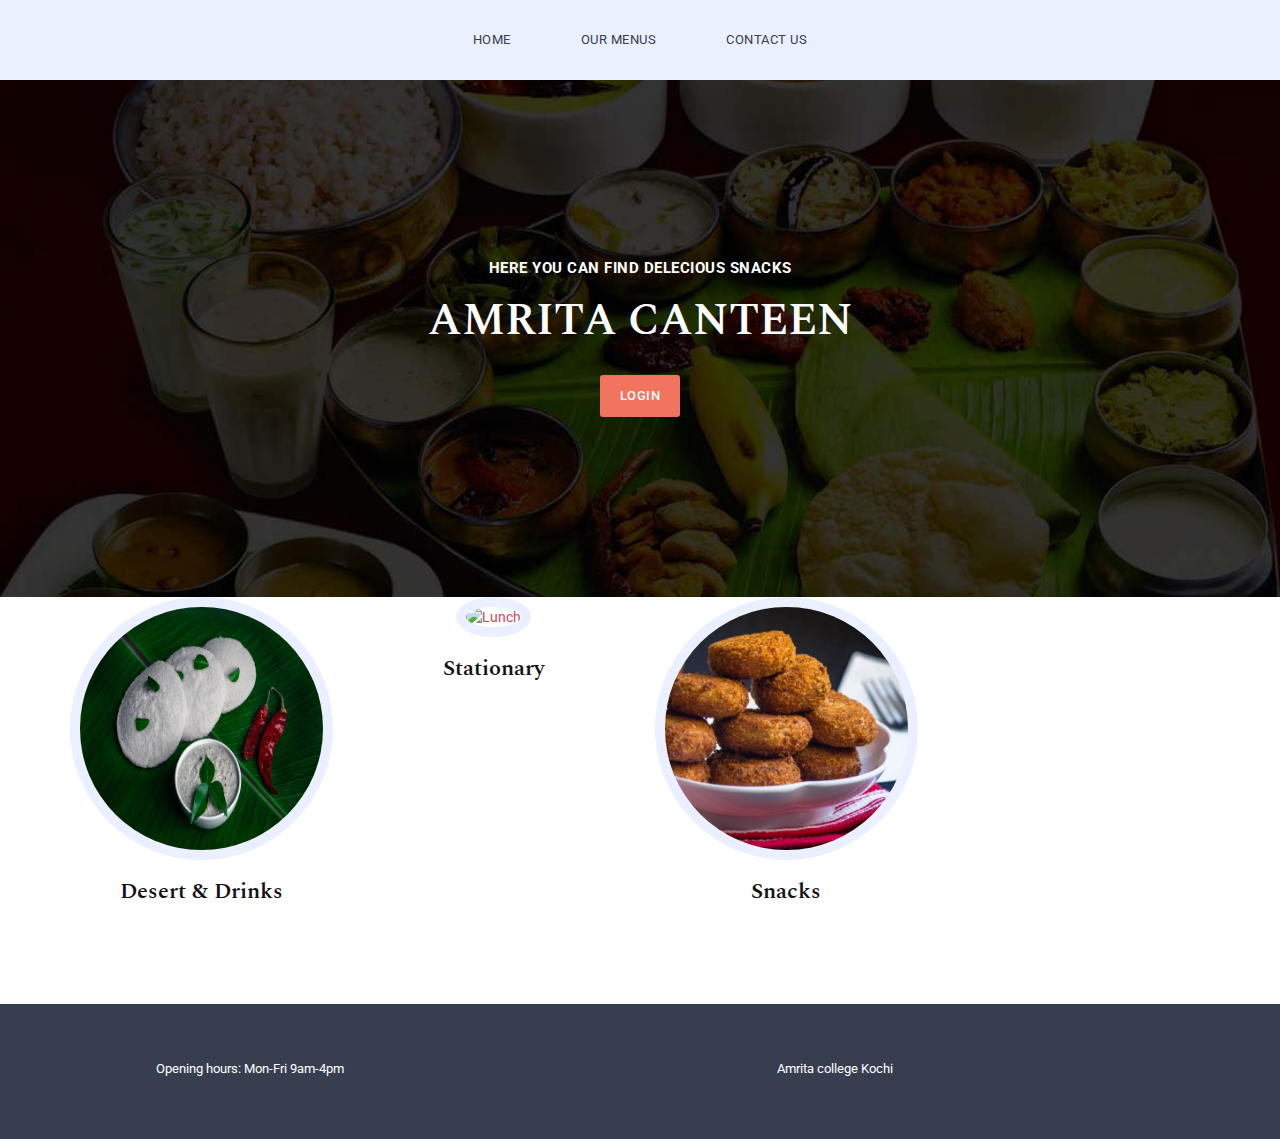
==== commit f2dee037: "commit" ====
--- a/index.html
+++ b/index.html
@@ -6,7 +6,7 @@
 <!--
 Codeuniq
 -->
-        <title>UCE Canteen</title>
+        <title>Amrita Canteen</title>
         <meta name="description" content="">
         <meta name="viewport" content="width=device-width, initial-scale=1">
         <link rel="apple-touch-icon" href="apple-touch-icon.png">
@@ -58,8 +58,8 @@
         <div class="container">
             <div class="row">
                 <div class="col-md-6 col-md-offset-3">
-                    <h4>Here you can find delecious foods</h4>
-                    <h2>UCE Canteen</h2>
+                    <h4>Here you can find delecious SNACKS</h4>
+                    <h2>Amrita Canteen</h2>
                     <div class="primary-button">
                         <a href="user"  >Login</a>
                     </div>
@@ -75,7 +75,7 @@
                     <div class="service-item">
                         <a href="menu.html">
                         <img src="img/breakfast_menu.jpg" alt="Breakfast">
-                        <h4>Breakfast</h4>
+                        <h4>Desert & Drinks</h4>
                         </a>
                     </div>
                 </div>
@@ -83,7 +83,7 @@
                     <div class="service-item">
                         <a href="menu.html">
                         <img src="img/lunch_menu.jpg" alt="Lunch">
-                        <h4>Lunch</h4>
+                        <h4>Stationary</h4>
                         </a>
                     </div>
                 </div>
@@ -95,50 +95,13 @@
                         </a>
                     </div>
                 </div>
-                <div class="col-md-3 col-sm-6 col-xs-12">
-                    <div class="service-item">
-                        <a href="menu.html">
-                        <img src="img/cook_dessert.png" alt="Desserts">
-                        <h4>Soft Drinks</h4>
-                        </a>
-                    </div>
+                
                 </div>
             </div>
         </div>
     </section>
-    <section class="featured-food">
-        <div class="container">
-            <div class="row">
-                <div class="heading">
-                    <h2>Weekly Featured Food</h2>
-                </div>
-            </div>
-            <div class="row">
-                <div class="col-md-4">
-                    <div class="food-item">
-                        <h2>Breakfast</h2>
-                        <img src="img/breakfast_item.jpg" alt="">
-                        <div class="price">Rs45</div>
-                        <div class="text-content">
-                        </div>
-                    </div>
-                </div>
-                <div class="col-md-4">
-                    <div class="food-item">
-                        <h2>Lunch</h2>
-                        <img src="img/lunch_item.jpg" alt="">
-                        <div class="price">Rs75</div>
-                        <div class="text-content">
-                        </div>
-                    </div>
-                </div>
-                <div class="col-md-4">
-                    <div class="food-item">
-                        <h2>Snacks</h2>
-                        <img src="img/dinner_item.jpg" alt="">
-                        <div class="price">s12.50</div>
-                        <div class="text-content">
-                        </div>
+   
+
                     </div>
                 </div>
             </div>
@@ -152,19 +115,11 @@
         <div class="container">
             <div class="row">
                 <div class="col-md-4">
-                    <p>Opening hours: Mon-Fri 8am-5pm</p>
+                    <p>Opening hours: Mon-Fri 9am-4pm</p>
                 </div>
-                <div class="col-md-4">
-                 <ul class="social-icons">
-                        <li><a rel="nofollow" href="https://fb.com/ucet.official"><i class="fa fa-facebook"></i></a></li>
-                        <li><a href="#"><i class="fa fa-twitter"></i></a></li>
-                        <li><a href="#"><i class="fa fa-linkedin"></i></a></li>
-                        <li><a href="#"><i class="fa fa-rss"></i></a></li>
-                        <li><a href="#"><i class="fa fa-dribbble"></i></a></li>
-                    </ul>
-                </div>
-                <div class="col-md-4">
-                    <p>University College of Engineering Muttom</p>
+               
+                <div class="col-md-20">
+                    <p>Amrita college Kochi</p>
                 </div>
             </div>
         </div>
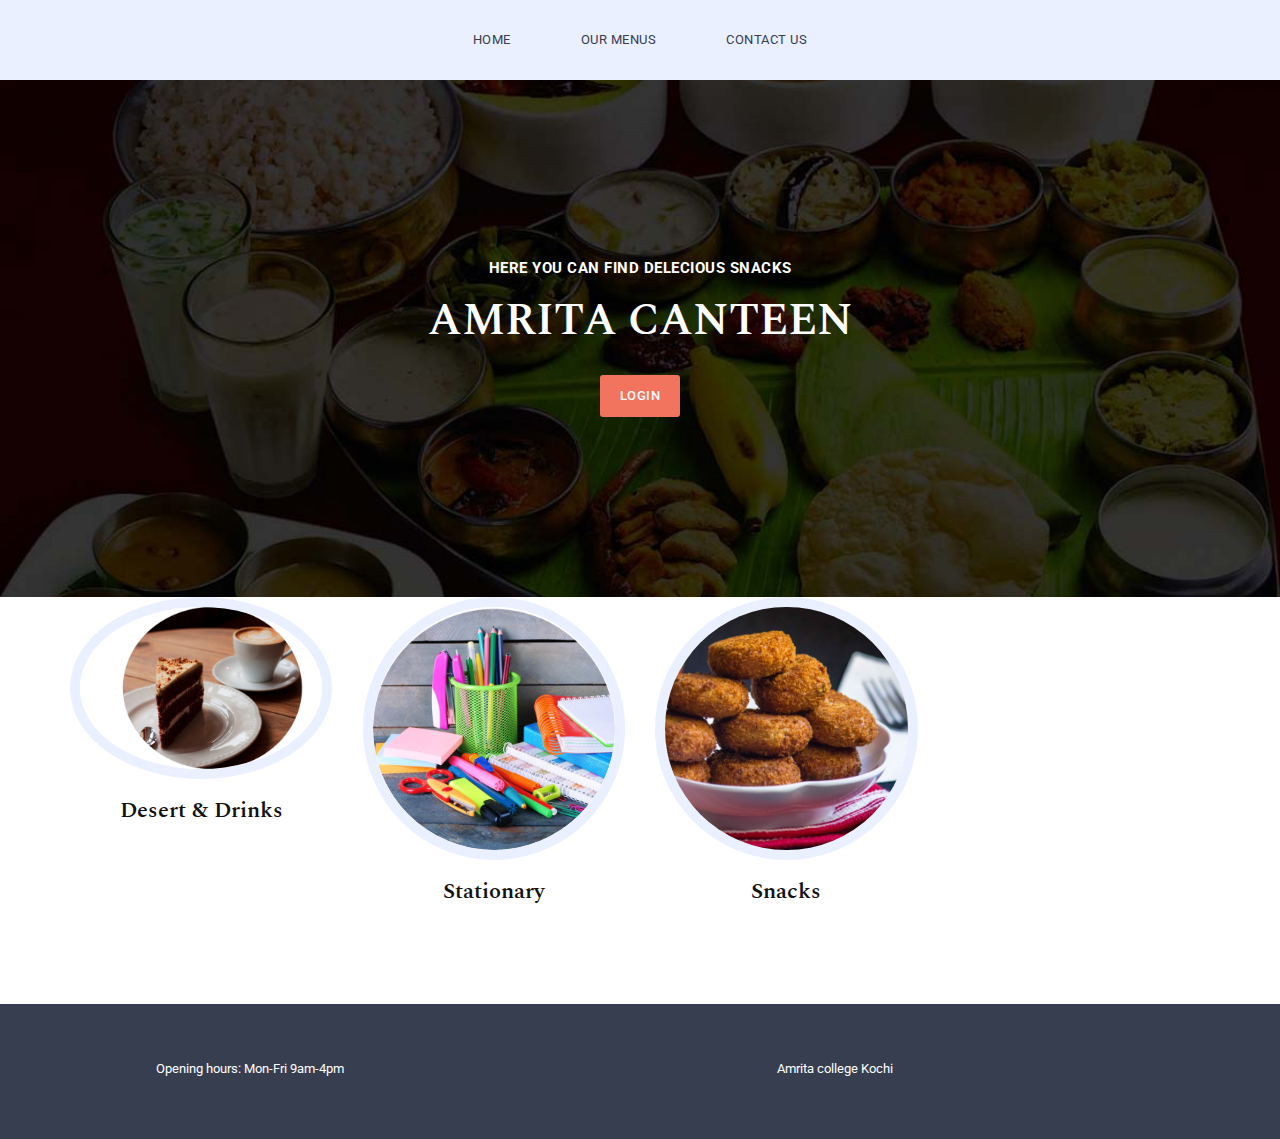
==== commit 8f64951b: "save" ====
--- a/index.html
+++ b/index.html
@@ -74,7 +74,7 @@
                 <div class="col-md-3 col-sm-6 col-xs-12">
                     <div class="service-item">
                         <a href="menu.html">
-                        <img src="img/breakfast_menu.jpg" alt="Breakfast">
+                        <img src="img/breakfast_menu.jpeg" alt="Breakfast">
                         <h4>Desert & Drinks</h4>
                         </a>
                     </div>
@@ -82,7 +82,7 @@
                 <div class="col-md-3 col-sm-6 col-xs-12">
                     <div class="service-item">
                         <a href="menu.html">
-                        <img src="img/lunch_menu.jpg" alt="Lunch">
+                        <img src="img/lunch_menu.jpeg" alt="Lunch">
                         <h4>Stationary</h4>
                         </a>
                     </div>
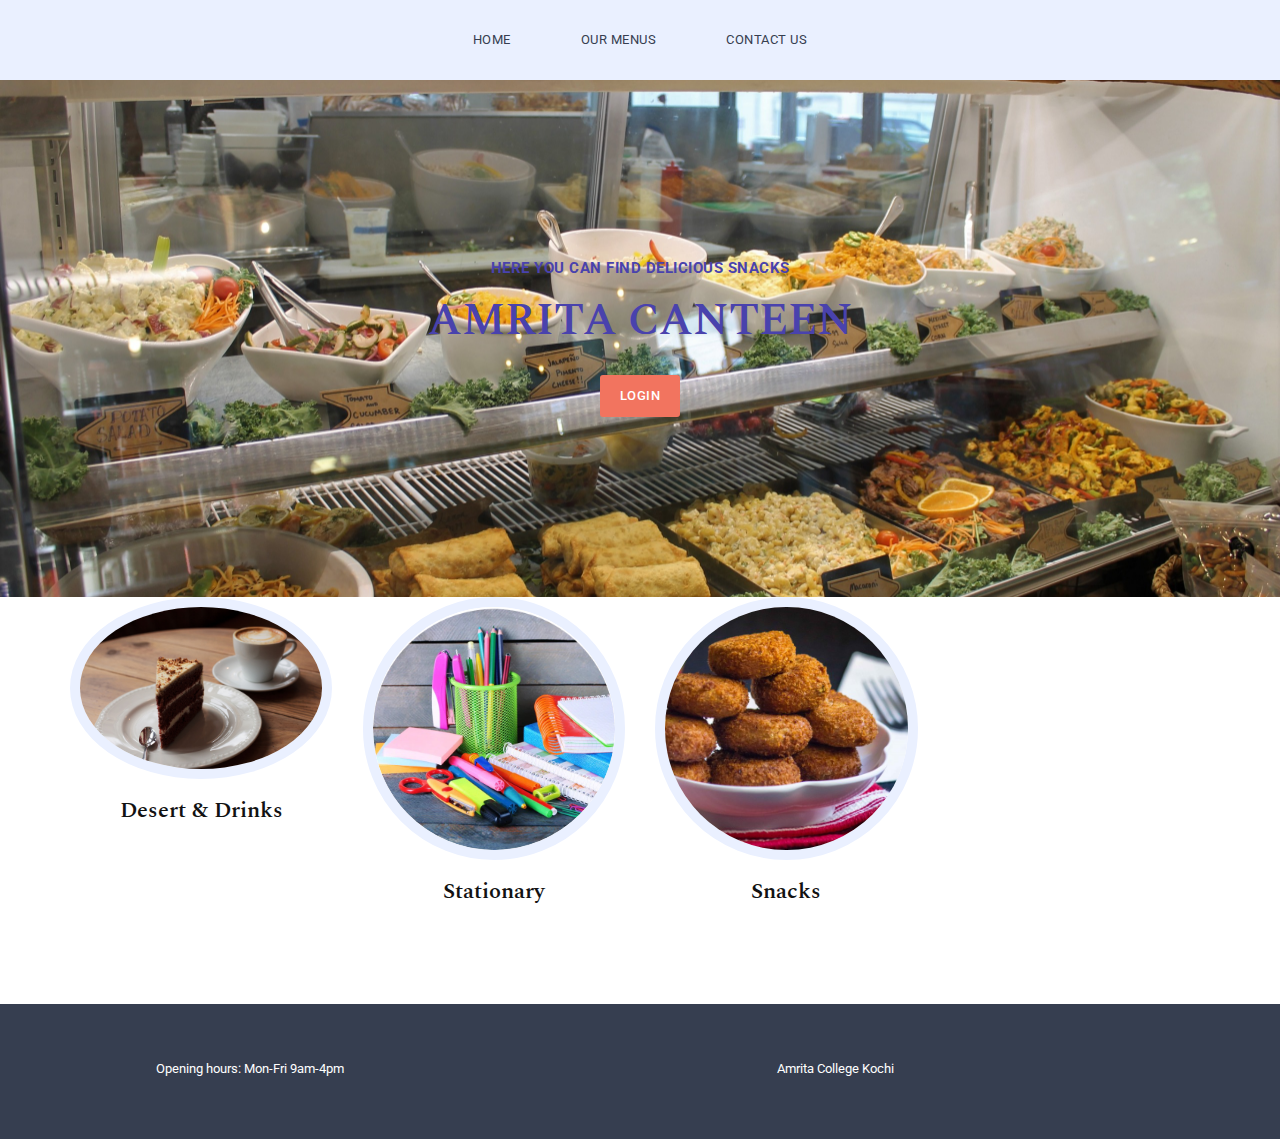
==== commit c6b13fcc: "save" ====
--- a/index.html
+++ b/index.html
@@ -3,171 +3,142 @@
     <head>
         <meta charset="utf-8">
         <meta http-equiv="X-UA-Compatible" content="IE=edge,chrome=1">
-<!--
-Codeuniq
--->
         <title>Amrita Canteen</title>
         <meta name="description" content="">
         <meta name="viewport" content="width=device-width, initial-scale=1">
         <link rel="apple-touch-icon" href="apple-touch-icon.png">
-
         <link rel="stylesheet" href="css/bootstrap.min.css">
         <link rel="stylesheet" href="css/bootstrap-theme.min.css">
         <link rel="stylesheet" href="css/fontAwesome.css">
         <link rel="stylesheet" href="css/hero-slider.css">
         <link rel="stylesheet" href="css/owl-carousel.css">
         <link rel="stylesheet" href="css/templatemo-style.css">
-
         <link href="https://fonts.googleapis.com/css?family=Spectral:200,200i,300,300i,400,400i,500,500i,600,600i,700,700i,800,800i" rel="stylesheet">
         <link href="https://fonts.googleapis.com/css?family=Roboto:100,300,400,500,700,900" rel="stylesheet">
+
+        <style>
+            /* Custom CSS to change text color to black */
+            .custom-text-color {
+                color: rgb(73, 66, 173) !important;
+            }
+        </style>
 
         <script src="js/vendor/modernizr-2.8.3-respond-1.4.2.min.js"></script>
     </head>
 
-<body>
-    <div class="header">
-        <div class="container">
-            <!--<a href="#" class="navbar-brand scroll-top">Victory</a>-->
-            <nav class="navbar navbar-inverse" role="navigation">
-                <div class="navbar-header">
-                    <button type="button" id="nav-toggle" class="navbar-toggle" data-toggle="collapse" data-target="#main-nav">
-                        <span class="sr-only">Toggle navigation</span>
-                        <span class="icon-bar"></span>
-                        <span class="icon-bar"></span>
-                        <span class="icon-bar"></span>
-                    </button>
-                </div>
-                <!--/.navbar-header-->
-                <div id="main-nav" class="collapse navbar-collapse">
-                    <ul class="nav navbar-nav">
-                        <li><a href="index.html">Home</a></li>
-                        <li><a href="menu.html">Our Menus</a></li>
-                        <li><a href="contact.html">Contact Us</a></li>
-                    </ul>
-                </div>
-                <!--/.navbar-collapse-->
-            </nav>
-            <!--/.navbar-->
+    <body>
+        <div class="header">
+            <div class="container">
+                <nav class="navbar navbar-inverse" role="navigation">
+                    <div class="navbar-header">
+                        <button type="button" id="nav-toggle" class="navbar-toggle" data-toggle="collapse" data-target="#main-nav">
+                            <span class="sr-only">Toggle navigation</span>
+                            <span class="icon-bar"></span>
+                            <span class="icon-bar"></span>
+                            <span class="icon-bar"></span>
+                        </button>
+                    </div>
+                    <div id="main-nav" class="collapse navbar-collapse">
+                        <ul class="nav navbar-nav">
+                            <li><a href="index.html">Home</a></li>
+                            <li><a href="menu.html">Our Menus</a></li>
+                            <li><a href="contact.html">Contact Us</a></li>
+                        </ul>
+                    </div>
+                </nav>
+            </div>
         </div>
-        <!--/.container-->
-    </div>
-    <!--/.header-->
 
-
-    <section class="banner">
-        <div class="container">
-            <div class="row">
-                <div class="col-md-6 col-md-offset-3">
-                    <h4>Here you can find delecious SNACKS</h4>
-                    <h2>Amrita Canteen</h2>
-                    <div class="primary-button">
-                        <a href="user"  >Login</a>
+        <section class="banner">
+            <div class="container">
+                <div class="row">
+                    <div class="col-md-6 col-md-offset-3">
+                        <h4 class="custom-text-color">Here you can find delicious SNACKS</h4>
+                        <h2 class="custom-text-color">Amrita Canteen</h2>
+                        <div class="primary-button">
+                            <a href="user">Login</a>
+                        </div>
                     </div>
                 </div>
             </div>
-        </div>
-    </section>
+        </section>
 
-    <section class="services">
-        <div class="container">
-            <div class="row">
-                <div class="col-md-3 col-sm-6 col-xs-12">
-                    <div class="service-item">
-                        <a href="menu.html">
-                        <img src="img/breakfast_menu.jpeg" alt="Breakfast">
-                        <h4>Desert & Drinks</h4>
-                        </a>
+        <section class="services">
+            <div class="container">
+                <div class="row">
+                    <div class="col-md-3 col-sm-6 col-xs-12">
+                        <div class="service-item">
+                            <a href="menu.html">
+                                <img src="img/breakfast_menu.jpeg" alt="Breakfast">
+                                <h4>Desert & Drinks</h4>
+                            </a>
+                        </div>
                     </div>
-                </div>
-                <div class="col-md-3 col-sm-6 col-xs-12">
-                    <div class="service-item">
-                        <a href="menu.html">
-                        <img src="img/lunch_menu.jpeg" alt="Lunch">
-                        <h4>Stationary</h4>
-                        </a>
+                    <div class="col-md-3 col-sm-6 col-xs-12">
+                        <div class="service-item">
+                            <a href="menu.html">
+                                <img src="img/lunch_menu.jpeg" alt="Lunch">
+                                <h4>Stationary</h4>
+                            </a>
+                        </div>
                     </div>
-                </div>
-                <div class="col-md-3 col-sm-6 col-xs-12">
-                    <div class="service-item">
-                        <a href="menu.html">
-                        <img src="img/dinner_menu.jpg" alt="Dinner">
-                        <h4>Snacks</h4>
-                        </a>
-                    </div>
-                </div>
-                
-                </div>
-            </div>
-        </div>
-    </section>
-   
-
+                    <div class="col-md-3 col-sm-6 col-xs-12">
+                        <div class="service-item">
+                            <a href="menu.html">
+                                <img src="img/dinner_menu.jpg" alt="Dinner">
+                                <h4>Snacks</h4>
+                            </a>
+                        </div>
                     </div>
                 </div>
             </div>
-        </div>
-    </section>
+        </section>
 
-
-
-
-    <footer>
-        <div class="container">
-            <div class="row">
-                <div class="col-md-4">
-                    <p>Opening hours: Mon-Fri 9am-4pm</p>
-                </div>
-               
-                <div class="col-md-20">
-                    <p>Amrita college Kochi</p>
+        <footer>
+            <div class="container">
+                <div class="row">
+                    <div class="col-md-4">
+                        <p>Opening hours: Mon-Fri 9am-4pm</p>
+                    </div>
+                    <div class="col-md-20">
+                        <p>Amrita College Kochi</p>
+                    </div>
                 </div>
             </div>
-        </div>
-    </footer>
+        </footer>
 
-    <script src="https://ajax.googleapis.com/ajax/libs/jquery/1.11.2/jquery.min.js"></script>
-    <script>window.jQuery || document.write('<script src="js/vendor/jquery-1.11.2.min.js"><\/script>')</script>
+        <script src="https://ajax.googleapis.com/ajax/libs/jquery/1.11.2/jquery.min.js"></script>
+        <script>window.jQuery || document.write('<script src="js/vendor/jquery-1.11.2.min.js"><\/script>')</script>
+        <script src="js/vendor/bootstrap.min.js"></script>
+        <script src="js/plugins.js"></script>
+        <script src="js/main.js"></script>
 
-    <script src="js/vendor/bootstrap.min.js"></script>
-
-    <script src="js/plugins.js"></script>
-    <script src="js/main.js"></script>
-
-    <script type="text/javascript">
-    $(document).ready(function() {
-        // navigation click actions 
-        $('.scroll-link').on('click', function(event){
-            event.preventDefault();
-            var sectionID = $(this).attr("data-id");
-            scrollToID('#' + sectionID, 750);
-        });
-        // scroll to top action
-        $('.scroll-top').on('click', function(event) {
-            event.preventDefault();
-            $('html, body').animate({scrollTop:0}, 'slow');         
-        });
-        // mobile nav toggle
-        $('#nav-toggle').on('click', function (event) {
-            event.preventDefault();
-            $('#main-nav').toggleClass("open");
-        });
-    });
-    // scroll function
-    function scrollToID(id, speed){
-        var offSet = 0;
-        var targetOffset = $(id).offset().top - offSet;
-        var mainNav = $('#main-nav');
-        $('html,body').animate({scrollTop:targetOffset}, speed);
-        if (mainNav.hasClass("open")) {
-            mainNav.css("height", "1px").removeClass("in").addClass("collapse");
-            mainNav.removeClass("open");
-        }
-    }
-    if (typeof console === "undefined") {
-        console = {
-            log: function() { }
-        };
-    }
-    </script>
-</body>
+        <script type="text/javascript">
+            $(document).ready(function() {
+                $('.scroll-link').on('click', function(event){
+                    event.preventDefault();
+                    var sectionID = $(this).attr("data-id");
+                    scrollToID('#' + sectionID, 750);
+                });
+                $('.scroll-top').on('click', function(event) {
+                    event.preventDefault();
+                    $('html, body').animate({scrollTop:0}, 'slow');         
+                });
+                $('#nav-toggle').on('click', function (event) {
+                    event.preventDefault();
+                    $('#main-nav').toggleClass("open");
+                });
+            });
+            function scrollToID(id, speed){
+                var offSet = 0;
+                var targetOffset = $(id).offset().top - offSet;
+                var mainNav = $('#main-nav');
+                $('html,body').animate({scrollTop:targetOffset}, speed);
+                if (mainNav.hasClass("open")) {
+                    mainNav.css("height", "1px").removeClass("in").addClass("collapse");
+                    mainNav.removeClass("open");
+                }
+            }
+        </script>
+    </body>
 </html>
--- a/css/templatemo-style.css
+++ b/css/templatemo-style.css
@@ -169,7 +169,7 @@
 	font-family: 'Roboto', sans-serif;
 	font-weight: 700;
 	font-size: 15px;
-	color: #fff;
+	color: #000000;
 	text-transform: uppercase;
 	letter-spacing: 0.5px;
 }
@@ -178,7 +178,7 @@
 	font-family: 'Spectral', serif;
 	font-size: 44px;
 	font-weight: 600;
-	color: #fff;
+	color: #000000;
 	text-transform: uppercase;
 }
 
